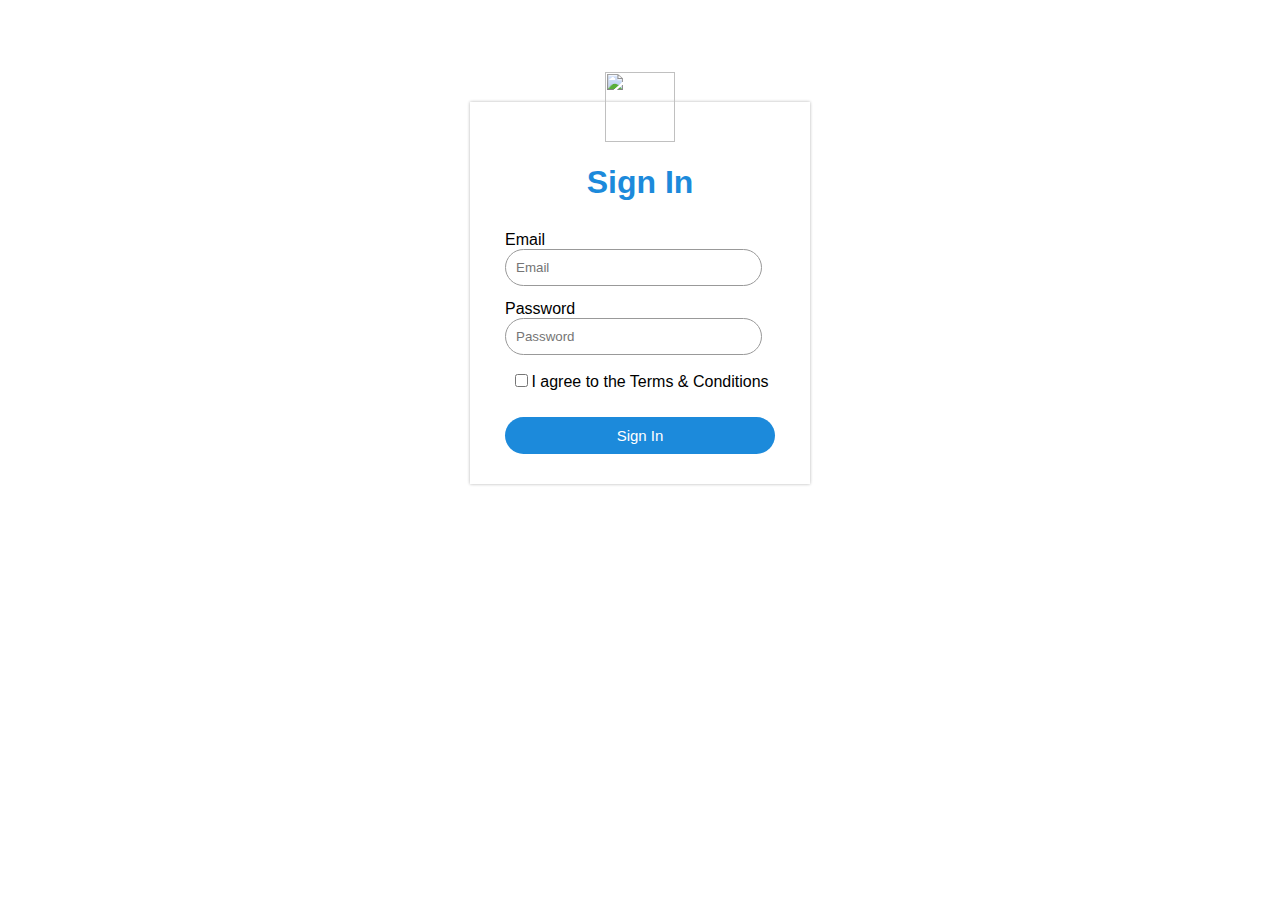
==== index.html @ 2e19b93f "removed google button" ====
<html lang="en">
  <head>
    <meta charset="UTF-8" />
    <meta name="viewport" content="width=device-width, initial-scale=1.0" />
    <title>NGO Website</title>
    <link rel="stylesheet" href="styles.css" />
  </head>
  <body>
    <div class="sign-up-form">
        <img src="user.webp" class="user" />
      
        <h1>Sign In</h1>


      <div class="input-fields">
        <label class="label">Email</label>
        <input type="text" name="" class="input-box" placeholder="Email" />
      </div>

      <div class="input-fields">
        <label class="label">Password</label>
        <input
          type="password"
          name=""
          class="input-box"
          placeholder="Password"
        />
      </div>

      <p><input type="checkbox" />I agree to the Terms & Conditions</p>
      <button type="button" class="signup-button">Sign In</button>
      <!-- <hr />
      <p class="or">OR</p>
      <button type="button" class="google-button">
        <img src="google.png" class="google" />  Log in with Google
      </button>
      <p>Do you already have an account? <a href="#">Sign In</a></p> -->
    </div>
  </body>
</html>
---- styles.css ----
body {
  margin: 0;
  padding: 0;
  font-family: sans-serif;
  background-image: url(background.jpg);
  background-size: cover;
  background-position: center;
}

.sign-up-form {
  width: 300px;
  background-color: #fff;
  box-shadow: 0 0 3px 0 rgba(0, 0, 0, 0.3);
  padding: 20px;
  margin: 8% auto 0;
  text-align: center;
}

.user {
    width: 70px;
    margin-top: -50px;
}

.input-fields {
  text-align: left;
  margin-bottom: 14px;
  margin-left: 5%;
}

.sign-up-form h1 {
  color: #1c8adb;
  margin-bottom: 30px;
}

.input-box {
  width: 90%;
  border-radius: 20px;
  padding: 10px;
  margin-bottom: 100px 0;
  border: 1px solid #999;
}

.input-box:focus {
  outline: none;
}

button {
  font-size: 15px;
  padding: 10px;
  margin: 10px 0;
  width: 90%;
  border-radius: 20px;
  color: #fff;
  cursor: pointer;
  border: none;
  outline: none;
}

.signup-button {
  background-color: #1c8adb;
}

hr {
    margin-top: 20px;
    width: 80%;
}

.or {
    background: #fff;
    width: 30px;
    margin: -19px auto 10px;

}

.google {
  height: 14px;
  width: 14px;
}

.google-button {
  background-color: gold;
}

a {
    text-decoration: none;
}
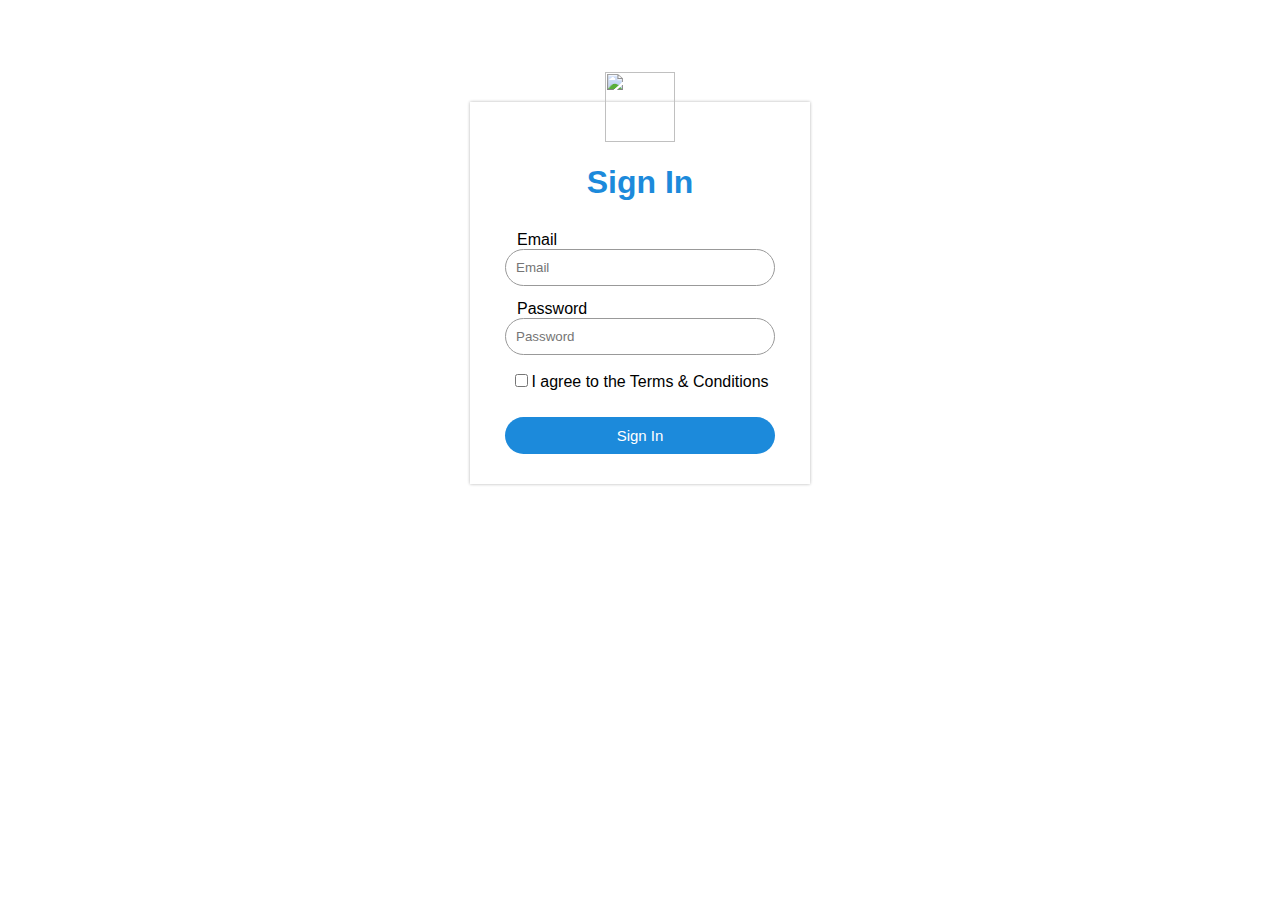
==== commit 99aa826e: "minor changes" ====
--- a/index.html
+++ b/index.html
@@ -14,18 +14,18 @@
 
       <div class="input-fields">
         <label class="label">Email</label>
-        <input type="text" name="" class="input-box" placeholder="Email" />
       </div>
+      <input type="text" name="" class="input-box" placeholder="Email" />
 
       <div class="input-fields">
         <label class="label">Password</label>
-        <input
-          type="password"
-          name=""
-          class="input-box"
-          placeholder="Password"
-        />
       </div>
+      <input
+        type="password"
+        name=""
+        class="input-box"
+        placeholder="Password"
+      />
 
       <p><input type="checkbox" />I agree to the Terms & Conditions</p>
       <button type="button" class="signup-button">Sign In</button>
--- a/styles.css
+++ b/styles.css
@@ -23,8 +23,8 @@
 
 .input-fields {
   text-align: left;
-  margin-bottom: 14px;
-  margin-left: 5%;
+  margin-top: 14px;
+  margin-left: 9%;
 }
 
 .sign-up-form h1 {
